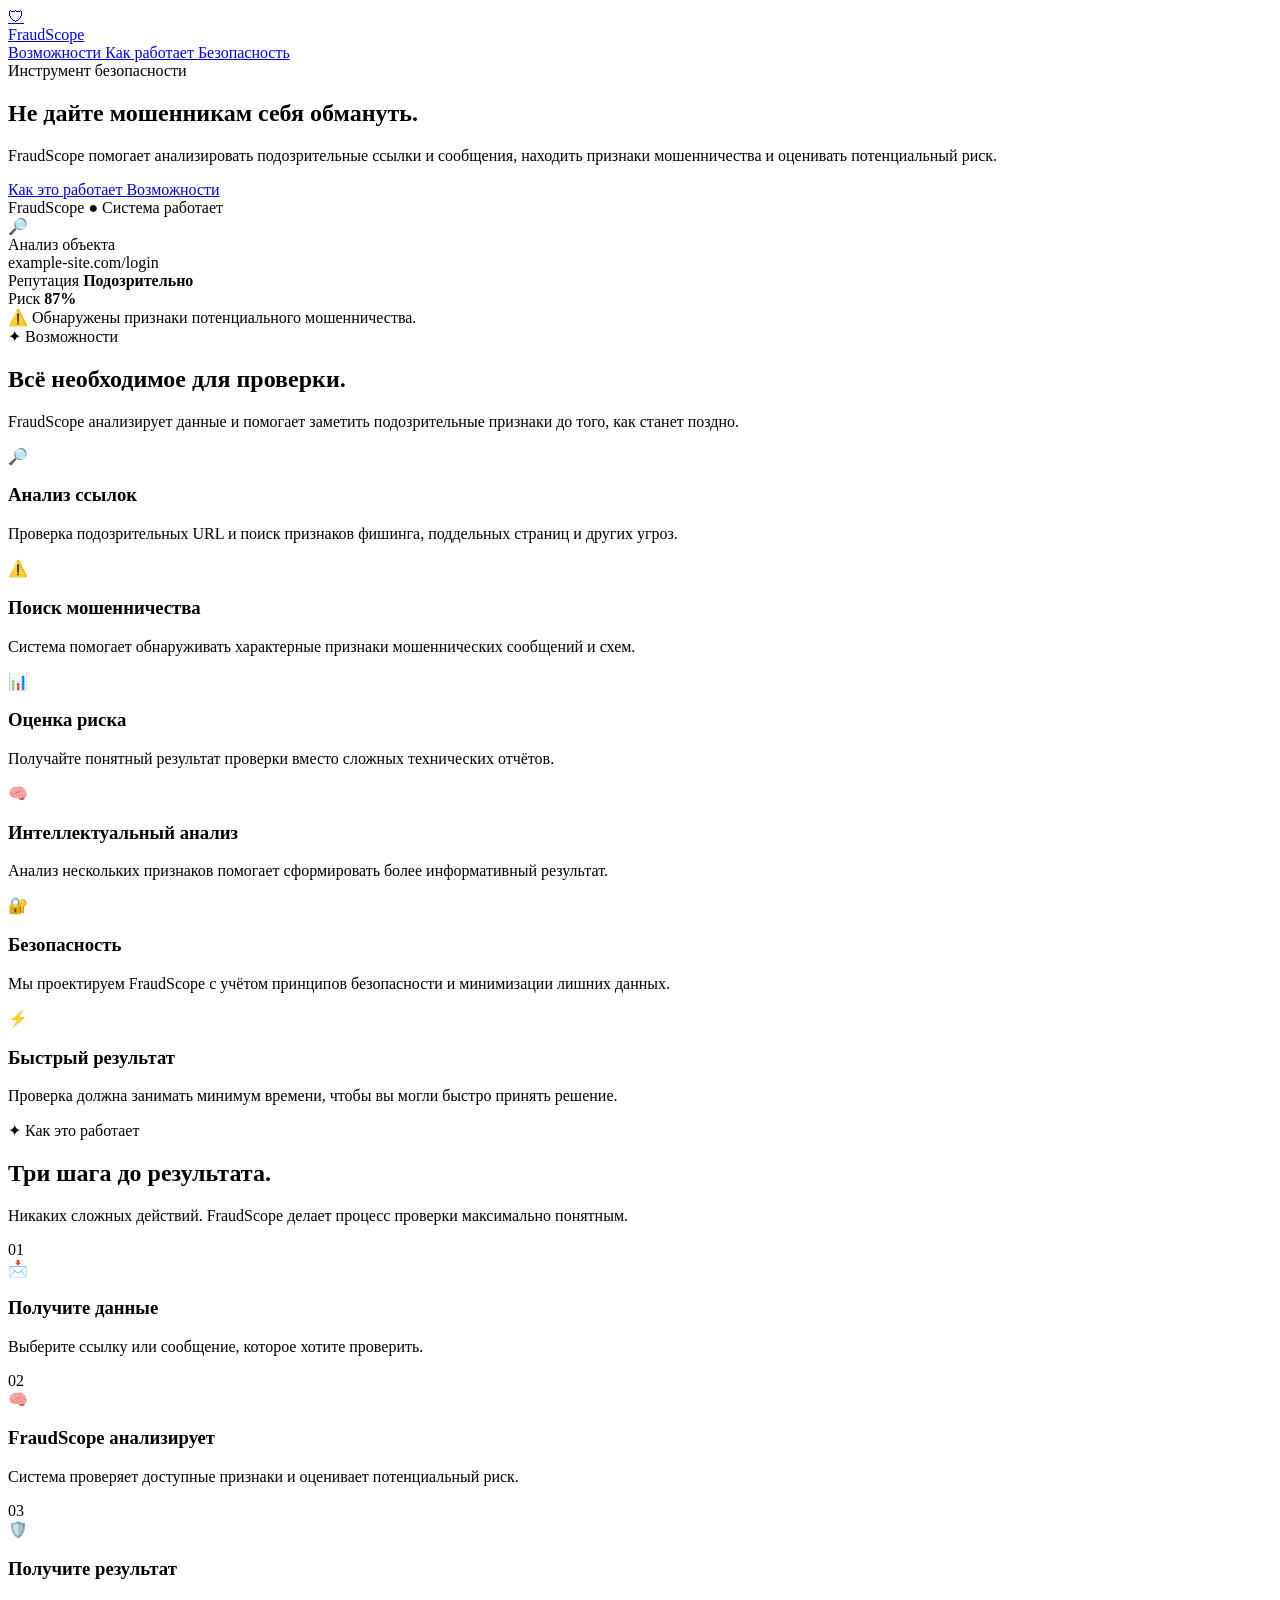
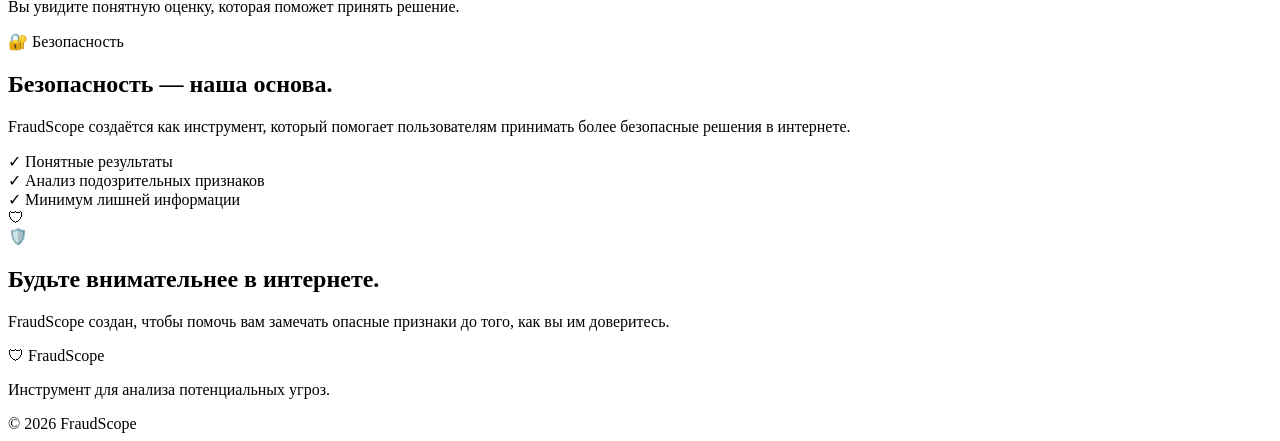
==== index.html @ 05d4e102 "Create index.html" ====
<!DOCTYPE html>
<html lang="ru">

<head>

    <meta charset="UTF-8">

    <meta
        name="viewport"
        content="width=device-width, initial-scale=1.0"
    >

    <meta
        name="description"
        content="FraudScope — интеллектуальный анализатор подозрительных ссылок и сообщений."
    >

    <title>FraudScope — защита от мошенничества</title>

    <link
        rel="stylesheet"
        href="style.css"
    >

</head>


<body>


    <!-- =========================
         NAVBAR
    ========================== -->

    <header class="navbar">

        <a
            href="index.html"
            class="logo"
        >

            <div class="logo-icon">
                🛡
            </div>

            <span>
                FraudScope
            </span>

        </a>


        <nav class="nav-links">

            <a href="#features">
                Возможности
            </a>

            <a href="#how">
                Как работает
            </a>

            <a href="#security">
                Безопасность
            </a>

        </nav>

    </header>



    <!-- =========================
         HERO
    ========================== -->

    <main>

        <section class="hero">


            <div class="hero-content">

                <div class="badge">
                    <span class="badge-dot"></span>
                    Инструмент безопасности
                </div>


                <h1>

                    Не дайте
                    <span>
                        мошенникам
                    </span>
                    себя обмануть.

                </h1>


                <p class="hero-description">

                    FraudScope помогает анализировать
                    подозрительные ссылки и сообщения,
                    находить признаки мошенничества
                    и оценивать потенциальный риск.

                </p>


                <div class="hero-buttons">

                    <a
                        href="#how"
                        class="button button-primary"
                    >
                        Как это работает
                    </a>


                    <a
                        href="#features"
                        class="button button-secondary"
                    >
                        Возможности
                    </a>

                </div>

            </div>



            <!-- ANALYSIS CARD -->

            <div class="analysis-wrapper">

                <div class="analysis-card">


                    <div class="analysis-top">

                        <span>
                            FraudScope
                        </span>

                        <span class="online">
                            ● Система работает
                        </span>

                    </div>


                    <div class="analysis-icon">
                        🔎
                    </div>


                    <div class="analysis-title">
                        Анализ объекта
                    </div>


                    <div class="analysis-url">
                        example-site.com/login
                    </div>


                    <div class="analysis-line">

                        <span>
                            Репутация
                        </span>

                        <strong class="danger">
                            Подозрительно
                        </strong>

                    </div>


                    <div class="analysis-line">

                        <span>
                            Риск
                        </span>

                        <strong class="risk">
                            87%
                        </strong>

                    </div>


                    <div class="risk-bar">

                        <div></div>

                    </div>


                    <div class="analysis-warning">

                        ⚠️ Обнаружены признаки
                        потенциального мошенничества.

                    </div>


                </div>

            </div>


        </section>



        <!-- =========================
             FEATURES
        ========================== -->

        <section
            class="features"
            id="features"
        >

            <div class="section-header">

                <div class="badge">
                    ✦ Возможности
                </div>


                <h2>
                    Всё необходимое
                    для проверки.
                </h2>


                <p>
                    FraudScope анализирует данные
                    и помогает заметить подозрительные
                    признаки до того, как станет поздно.
                </p>

            </div>


            <div class="feature-grid">


                <article class="feature-card">

                    <div class="feature-icon">
                        🔎
                    </div>

                    <h3>
                        Анализ ссылок
                    </h3>

                    <p>
                        Проверка подозрительных URL
                        и поиск признаков фишинга,
                        поддельных страниц и других угроз.
                    </p>

                </article>



                <article class="feature-card">

                    <div class="feature-icon">
                        ⚠️
                    </div>

                    <h3>
                        Поиск мошенничества
                    </h3>

                    <p>
                        Система помогает обнаруживать
                        характерные признаки мошеннических
                        сообщений и схем.
                    </p>

                </article>



                <article class="feature-card">

                    <div class="feature-icon">
                        📊
                    </div>

                    <h3>
                        Оценка риска
                    </h3>

                    <p>
                        Получайте понятный результат
                        проверки вместо сложных
                        технических отчётов.
                    </p>

                </article>



                <article class="feature-card">

                    <div class="feature-icon">
                        🧠
                    </div>

                    <h3>
                        Интеллектуальный анализ
                    </h3>

                    <p>
                        Анализ нескольких признаков
                        помогает сформировать более
                        информативный результат.
                    </p>

                </article>



                <article class="feature-card">

                    <div class="feature-icon">
                        🔐
                    </div>

                    <h3>
                        Безопасность
                    </h3>

                    <p>
                        Мы проектируем FraudScope
                        с учётом принципов безопасности
                        и минимизации лишних данных.
                    </p>

                </article>



                <article class="feature-card">

                    <div class="feature-icon">
                        ⚡
                    </div>

                    <h3>
                        Быстрый результат
                    </h3>

                    <p>
                        Проверка должна занимать
                        минимум времени, чтобы вы
                        могли быстро принять решение.
                    </p>

                </article>


            </div>

        </section>



        <!-- =========================
             HOW IT WORKS
        ========================== -->

        <section
            class="how"
            id="how"
        >

            <div class="section-header">

                <div class="badge">
                    ✦ Как это работает
                </div>


                <h2>
                    Три шага
                    до результата.
                </h2>


                <p>
                    Никаких сложных действий.
                    FraudScope делает процесс проверки
                    максимально понятным.
                </p>

            </div>


            <div class="steps">


                <article class="step">

                    <span class="step-number">
                        01
                    </span>

                    <div class="step-icon">
                        📩
                    </div>

                    <h3>
                        Получите данные
                    </h3>

                    <p>
                        Выберите ссылку или сообщение,
                        которое хотите проверить.
                    </p>

                </article>



                <div class="step-line"></div>



                <article class="step">

                    <span class="step-number">
                        02
                    </span>

                    <div class="step-icon">
                        🧠
                    </div>

                    <h3>
                        FraudScope анализирует
                    </h3>

                    <p>
                        Система проверяет доступные
                        признаки и оценивает потенциальный риск.
                    </p>

                </article>



                <div class="step-line"></div>



                <article class="step">

                    <span class="step-number">
                        03
                    </span>

                    <div class="step-icon">
                        🛡️
                    </div>

                    <h3>
                        Получите результат
                    </h3>

                    <p>
                        Вы увидите понятную оценку,
                        которая поможет принять решение.
                    </p>

                </article>


            </div>

        </section>



        <!-- =========================
             SECURITY
        ========================== -->

        <section
            class="security"
            id="security"
        >

            <div class="security-card">


                <div class="security-content">

                    <div class="badge">
                        🔐 Безопасность
                    </div>


                    <h2>
                        Безопасность —
                        наша основа.
                    </h2>


                    <p>
                        FraudScope создаётся как инструмент,
                        который помогает пользователям
                        принимать более безопасные решения
                        в интернете.
                    </p>


                    <div class="security-points">

                        <div>
                            <span>✓</span>
                            Понятные результаты
                        </div>

                        <div>
                            <span>✓</span>
                            Анализ подозрительных признаков
                        </div>

                        <div>
                            <span>✓</span>
                            Минимум лишней информации
                        </div>

                    </div>

                </div>


                <div class="security-shield">

                    <div class="shield-glow">
                        🛡
                    </div>

                </div>


            </div>

        </section>



        <!-- =========================
             CTA
        ========================== -->

        <section class="cta">

            <div class="cta-content">

                <span class="cta-icon">
                    🛡️
                </span>


                <h2>
                    Будьте внимательнее
                    в интернете.
                </h2>


                <p>
                    FraudScope создан, чтобы помочь
                    вам замечать опасные признаки
                    до того, как вы им доверитесь.
                </p>

            </div>

        </section>

    </main>



    <!-- =========================
         FOOTER
    ========================== -->

    <footer>

        <div class="footer-logo">
            🛡 FraudScope
        </div>

        <p>
            Инструмент для анализа
            потенциальных угроз.
        </p>

        <span>
            © 2026 FraudScope
        </span>

    </footer>


    <script src="script.js"></script>

</body>

</html>
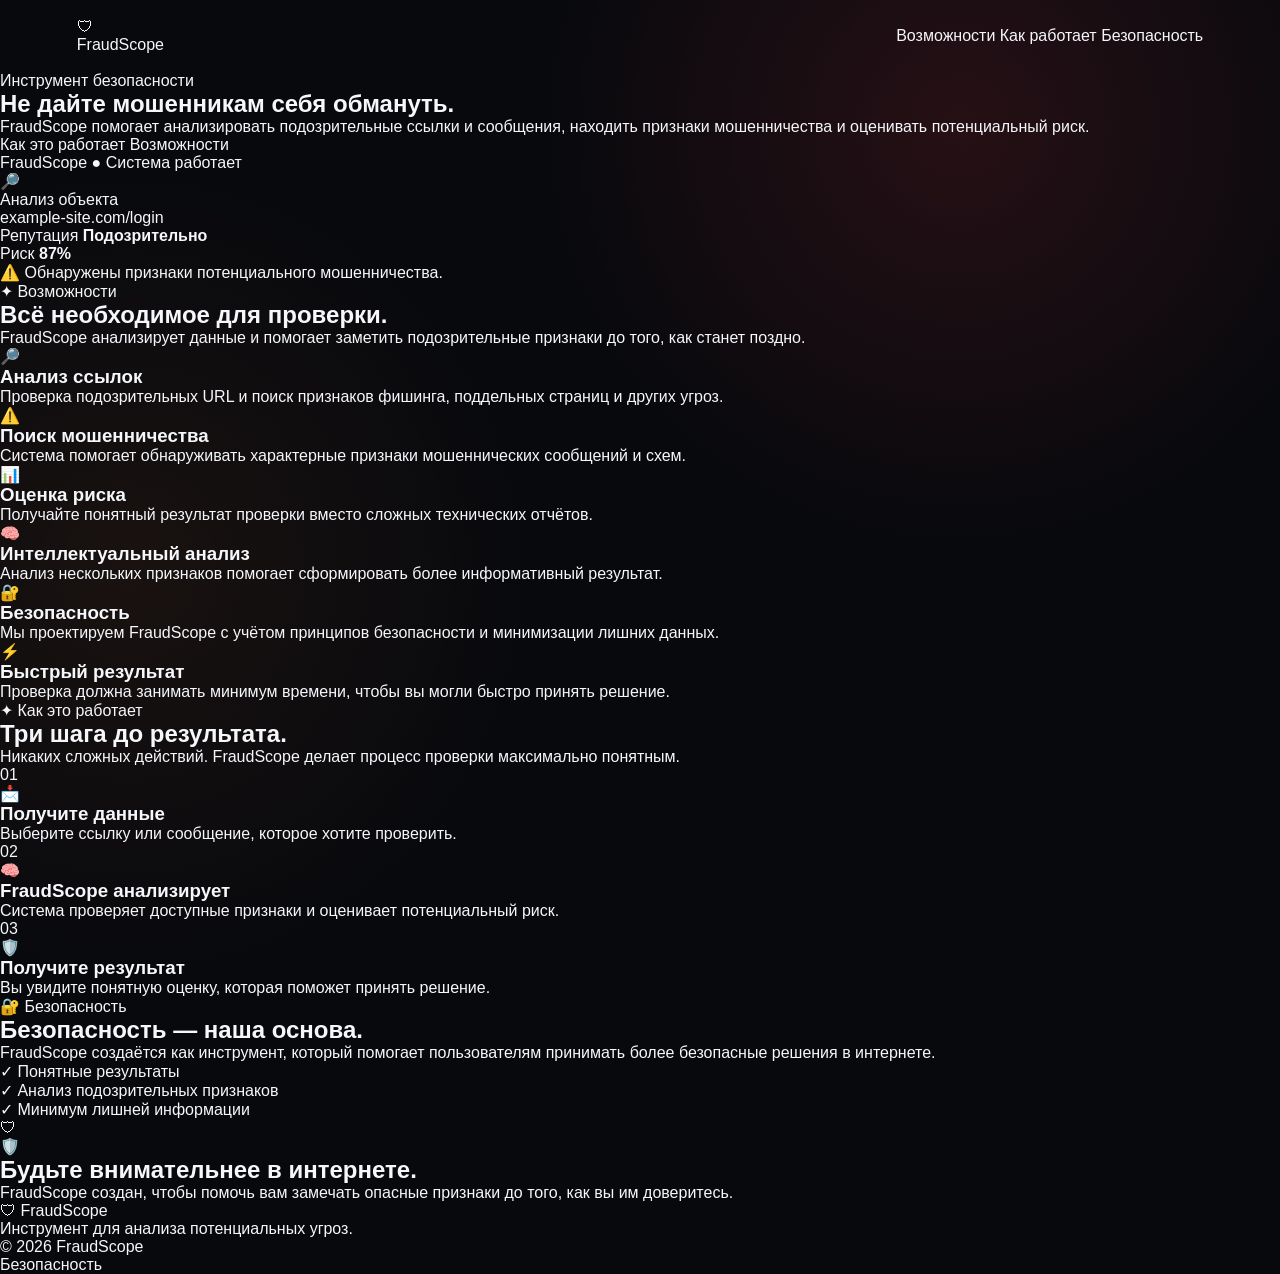
==== commit c34bd346: "Update index.html" ====
--- a/index.html
+++ b/index.html
@@ -621,3 +621,6 @@
 </body>
 
 </html>
+<a href="guide.html">
+    Безопасность
+</a>
--- a/style.css
+++ b/style.css
@@ -0,0 +1,1624 @@
+/* =========================================
+   FRAUDSCOPE
+   MAIN STYLES
+========================================= */
+
+:root {
+    --bg: #08090d;
+    --bg-soft: #0d0f15;
+    --card: rgba(255, 255, 255, 0.045);
+    --card-hover: rgba(255, 255, 255, 0.07);
+
+    --text: #f5f7fb;
+    --text-soft: #a6aab5;
+    --text-muted: #707581;
+
+    --red: #ff4d5a;
+    --red-dark: #d92f3d;
+    --orange: #ff8a3d;
+
+    --border: rgba(255, 255, 255, 0.08);
+
+    --radius: 20px;
+}
+
+
+/* =========================================
+   RESET
+========================================= */
+
+* {
+    margin: 0;
+    padding: 0;
+
+    box-sizing: border-box;
+}
+
+
+html {
+    scroll-behavior: smooth;
+}
+
+
+body {
+    min-height: 100vh;
+
+    color: var(--text);
+
+    background:
+        radial-gradient(
+            circle at 75% 10%,
+            rgba(255, 67, 82, 0.12),
+            transparent 28%
+        ),
+
+        radial-gradient(
+            circle at 10% 45%,
+            rgba(255, 138, 61, 0.07),
+            transparent 30%
+        ),
+
+        var(--bg);
+
+    font-family:
+        Inter,
+        -apple-system,
+        BlinkMacSystemFont,
+        "Segoe UI",
+        sans-serif;
+
+    overflow-x: hidden;
+}
+
+
+a {
+    color: inherit;
+
+    text-decoration: none;
+}
+
+
+button,
+input {
+    font-family: inherit;
+}
+
+
+/* =========================================
+   NAVBAR
+========================================= */
+
+.navbar {
+    position: sticky;
+
+    top: 0;
+
+    z-index: 100;
+
+    width: 100%;
+
+    height: 72px;
+
+    display: flex;
+
+    align-items: center;
+
+    justify-content: space-between;
+
+    padding:
+        0 6%;
+
+    background:
+        rgba(8, 9,
+/* =========================================
+   CHECK PAGE
+========================================= */
+
+.check-page {
+    min-height: calc(100vh - 72px);
+
+    display: flex;
+
+    align-items: center;
+    justify-content: center;
+
+    padding:
+        80px 20px;
+}
+
+
+.check-container {
+    width: min(720px, 100%);
+
+    text-align: center;
+}
+
+
+.check-container h1 {
+    margin-bottom: 18px;
+
+    font-size:
+        clamp(40px, 6vw, 64px);
+
+    line-height: 1;
+
+    letter-spacing:
+        -3px;
+}
+
+
+.check-description {
+    max-width: 550px;
+
+    margin:
+        0 auto 35px;
+
+    color: var(--text-soft);
+
+    font-size: 15px;
+
+    line-height: 1.7;
+}
+
+
+/* =========================================
+   CHECK FORM
+========================================= */
+
+.check-form {
+    display: flex;
+
+    gap: 10px;
+
+    padding: 8px;
+
+    border:
+        1px solid
+        rgba(255, 255, 255, 0.1);
+
+    border-radius: 15px;
+
+    background:
+        rgba(255, 255, 255, 0.045);
+
+    box-shadow:
+        0 20px 60px
+        rgba(0, 0, 0, .25);
+}
+
+
+.url-input-wrapper {
+    flex: 1;
+
+    display: flex;
+
+    align-items: center;
+
+    gap: 10px;
+
+    padding:
+        0 12px;
+}
+
+
+.url-input-wrapper span {
+    opacity: .65;
+}
+
+
+.url-input-wrapper input {
+    width: 100%;
+
+    height: 48px;
+
+    border: none;
+
+    outline: none;
+
+    color: white;
+
+    background: transparent;
+
+    font-size: 13px;
+}
+
+
+.url-input-wrapper input::placeholder {
+    color: #666b76;
+}
+
+
+.check-form .button {
+    border: none;
+
+    cursor: pointer;
+}
+
+
+.check-note {
+    margin-top: 15px;
+
+    color: var(--text-muted);
+
+    font-size: 10px;
+
+    line-height: 1.5;
+}
+
+
+/* =========================================
+   RESULT
+========================================= */
+
+.check-result {
+    margin-top: 35px;
+
+    padding: 35px;
+
+    border:
+        1px solid
+        var(--border);
+
+    border-radius: 22px;
+
+    background:
+        rgba(255, 255, 255, .035);
+
+    transition:
+        border .3s ease,
+        background .3s ease;
+}
+
+
+.result-icon {
+    width: 62px;
+    height: 62px;
+
+    display: flex;
+
+    align-items: center;
+    justify-content: center;
+
+    margin:
+        0 auto 18px;
+
+    border-radius: 17px;
+
+    background:
+        rgba(255, 255, 255, .05);
+
+    font-size: 27px;
+}
+
+
+.check-result h2 {
+    margin-bottom: 10px;
+
+    font-size: 22px;
+}
+
+
+.check-result p {
+    color: var(--text-soft);
+
+    font-size: 12px;
+}
+
+
+.check-result code {
+    display: block;
+
+    max-width: 100%;
+
+    margin-top: 12px;
+
+    padding: 10px;
+
+    overflow: hidden;
+
+    border-radius: 8px;
+
+    color: #aeb4c0;
+
+    background:
+        rgba(0, 0, 0, .25);
+
+    font-family:
+        monospace;
+
+    font-size: 10px;
+
+    white-space: nowrap;
+
+    text-overflow: ellipsis;
+}
+
+
+/* =========================================
+   RESULT RISK
+========================================= */
+
+.result-risk {
+    margin:
+        20px 0 12px;
+
+    font-size: 35px;
+
+    font-weight: 700;
+}
+
+
+.result-bar {
+    width: 100%;
+    height: 7px;
+
+    margin-bottom: 20px;
+
+    overflow: hidden;
+
+    border-radius: 99px;
+
+    background:
+        rgba(255, 255, 255, .08);
+}
+
+
+.result-bar div {
+    height: 100%;
+
+    border-radius: inherit;
+
+    background:
+        var(--red);
+
+    transition:
+        width 1s ease;
+}
+
+
+/* =========================================
+   RESULT STATES
+========================================= */
+
+.check-result.danger {
+    border-color:
+        rgba(255, 77, 90, .25);
+
+    background:
+        rgba(255, 77, 90, .045);
+}
+
+
+.check-result.danger .result-risk {
+    color:
+        var(--red);
+}
+
+
+.check-result.danger .result-bar div {
+    background:
+        linear-gradient(
+            90deg,
+            var(--orange),
+            var(--red)
+        );
+}
+
+
+.check-result.warning {
+    border-color:
+        rgba(255, 154, 74, .2);
+}
+
+
+.check-result.warning .result-risk {
+    color:
+        var(--orange);
+}
+
+
+.check-result.warning .result-bar div {
+    background:
+        var(--orange);
+}
+
+
+.check-result.safe {
+    border-color:
+        rgba(77, 220, 145, .18);
+
+    background:
+        rgba(77, 220, 145, .025);
+}
+
+
+.check-result.safe .result-risk {
+    color:
+        #55d995;
+}
+
+
+.check-result.safe .result-bar div {
+    background:
+        #55d995;
+}
+
+
+.result-warning {
+    margin-top: 18px;
+
+    padding: 12px;
+
+    border-radius: 10px;
+
+    color: #ffaaa0;
+
+    background:
+        rgba(255, 77, 90, .07);
+
+    font-size: 11px;
+
+    line-height: 1.5;
+}
+
+
+.result-safe {
+    margin-top: 18px;
+
+    padding: 12px;
+
+    border-radius: 10px;
+
+    color: #70dfa3;
+
+    background:
+        rgba(77, 220, 145, .06);
+
+    font-size: 11px;
+}
+
+
+/* =========================================
+   LOADING
+========================================= */
+
+.loading-bar {
+    width: 100%;
+    height: 5px;
+
+    margin-top: 25px;
+
+    overflow: hidden;
+
+    border-radius: 99px;
+
+    background:
+        rgba(255, 255, 255, .07);
+}
+
+
+.loading-bar div {
+    width: 35%;
+    height: 100%;
+
+    border-radius: inherit;
+
+    background:
+        linear-gradient(
+            90deg,
+            var(--red),
+            var(--orange)
+        );
+
+    animation:
+        loading 1.2s ease-in-out infinite;
+}
+
+
+@keyframes loading {
+
+    0% {
+        transform:
+            translateX(-120%);
+    }
+
+    100% {
+        transform:
+            translateX(320%);
+    }
+
+}
+
+
+/* =========================================
+   MOBILE
+========================================= */
+
+@media (max-width: 600px) {
+
+    .check-page {
+        padding:
+            60px 15px;
+    }
+
+
+    .check-container h1 {
+        letter-spacing:
+            -2px;
+    }
+
+
+    .check-form {
+        flex-direction: column;
+
+        padding: 10px;
+    }
+
+
+    .url-input-wrapper {
+        width: 100%;
+    }
+
+
+    .check-form .button {
+        width: 100%;
+    }
+
+
+    .check-result {
+        padding: 25px 18px;
+    }
+
+}
+/* =========================================
+   ABOUT PAGE
+========================================= */
+
+.about-hero {
+    width: min(900px, 88%);
+
+    margin: auto;
+
+    padding:
+        120px 0 90px;
+
+    text-align: center;
+}
+
+
+.about-hero h1 {
+    margin-bottom: 25px;
+
+    font-size:
+        clamp(45px, 7vw, 75px);
+
+    line-height: 1;
+
+    letter-spacing:
+        -4px;
+}
+
+
+.about-hero h1 span {
+    display: block;
+
+    background:
+        linear-gradient(
+            90deg,
+            var(--red),
+            var(--orange)
+        );
+
+    -webkit-background-clip: text;
+
+    -webkit-text-fill-color:
+        transparent;
+}
+
+
+.about-hero p {
+    max-width: 650px;
+
+    margin: auto;
+
+    color: var(--text-soft);
+
+    font-size: 16px;
+
+    line-height: 1.8;
+}
+
+
+/* =========================================
+   ABOUT SECTION
+========================================= */
+
+.about-section {
+    width: min(1000px, 88%);
+
+    margin: auto;
+
+    padding:
+        40px 0 100px;
+}
+
+
+.about-card {
+    display: grid;
+
+    grid-template-columns:
+        110px 1fr;
+
+    gap: 35px;
+
+    padding: 45px;
+
+    border:
+        1px solid
+        var(--border);
+
+    border-radius: 24px;
+
+    background:
+        linear-gradient(
+            135deg,
+            rgba(255, 77, 90, .07),
+            rgba(255, 255, 255, .025)
+        );
+}
+
+
+.about-card-icon {
+    width: 80px;
+    height: 80px;
+
+    display: flex;
+
+    align-items: center;
+    justify-content: center;
+
+    border-radius: 22px;
+
+    background:
+        rgba(255, 77, 90, .08);
+
+    font-size: 34px;
+}
+
+
+.about-card h2 {
+    max-width: 650px;
+
+    margin:
+        5px 0 20px;
+
+    font-size:
+        clamp(30px, 4vw, 46px);
+
+    line-height: 1.05;
+
+    letter-spacing:
+        -2px;
+}
+
+
+.about-card p {
+    max-width: 680px;
+
+    margin-bottom: 15px;
+
+    color: var(--text-soft);
+
+    font-size: 14px;
+
+    line-height: 1.8;
+}
+
+
+/* =========================================
+   PRINCIPLES
+========================================= */
+
+.principles {
+    width: min(1200px, 88%);
+
+    margin: auto;
+
+    padding:
+        100px 0;
+}
+
+
+.principles-grid {
+    display: grid;
+
+    grid-template-columns:
+        repeat(2, 1fr);
+
+    gap: 15px;
+}
+
+
+.principle {
+    position: relative;
+
+    padding: 30px;
+
+    border:
+        1px solid
+        var(--border);
+
+    border-radius:
+        var(--radius);
+
+    background:
+        var(--card);
+
+    transition:
+        transform .25s ease,
+        background .25s ease,
+        border-color .25s ease;
+}
+
+
+.principle:hover {
+    transform:
+        translateY(-5px);
+
+    background:
+        var(--card-hover);
+
+    border-color:
+        rgba(255, 77, 90, .18);
+}
+
+
+.principle > span {
+    position: absolute;
+
+    top: 25px;
+
+    right: 25px;
+
+    color:
+        rgba(255, 255, 255, .2);
+
+    font-size: 11px;
+
+    font-weight: 700;
+}
+
+
+.principle-icon {
+    width: 50px;
+    height: 50px;
+
+    display: flex;
+
+    align-items: center;
+    justify-content: center;
+
+    margin-bottom: 22px;
+
+    border-radius: 14px;
+
+    background:
+        rgba(255, 77, 90, .08);
+
+    font-size: 21px;
+}
+
+
+.principle h3 {
+    margin-bottom: 10px;
+
+    font-size: 17px;
+}
+
+
+.principle p {
+    color: var(--text-soft);
+
+    font-size: 12px;
+
+    line-height: 1.7;
+}
+
+
+/* =========================================
+   ROADMAP
+========================================= */
+
+.roadmap {
+    width: min(900px, 88%);
+
+    margin: auto;
+
+    padding:
+        100px 0;
+}
+
+
+.roadmap-list {
+    position: relative;
+
+    display: flex;
+
+    flex-direction: column;
+
+    gap: 30px;
+}
+
+
+.roadmap-list::before {
+    content: "";
+
+    position: absolute;
+
+    left: 20px;
+
+    top: 20px;
+
+    bottom: 20px;
+
+    width: 1px;
+
+    background:
+        rgba(255, 255, 255, .08);
+}
+
+
+.roadmap-item {
+    position: relative;
+
+    display: grid;
+
+    grid-template-columns:
+        42px 1fr;
+
+    gap: 22px;
+
+    align-items: start;
+}
+
+
+.roadmap-marker {
+    position: relative;
+
+    z-index: 2;
+
+    width: 42px;
+    height: 42px;
+
+    display: flex;
+
+    align-items: center;
+    justify-content: center;
+
+    border:
+        1px solid
+        rgba(255, 255, 255, .1);
+
+    border-radius: 50%;
+
+    color: var(--text-muted);
+
+    background:
+        var(--bg);
+
+    font-size: 11px;
+
+    font-weight: 700;
+}
+
+
+.roadmap-item.active
+.roadmap-marker {
+    color: white;
+
+    background:
+        var(--red);
+
+    border-color:
+        var(--red);
+
+    box-shadow:
+        0 0 20px
+        rgba(255, 77, 90, .2);
+}
+
+
+.roadmap-item span {
+    display: block;
+
+    margin-bottom: 6px;
+
+    color:
+        var(--red);
+
+    font-size: 10px;
+
+    font-weight: 700;
+
+    text-transform: uppercase;
+}
+
+
+.roadmap-item h3 {
+    margin-bottom: 8px;
+
+    font-size: 18px;
+}
+
+
+.roadmap-item p {
+    max-width: 550px;
+
+    color: var(--text-soft);
+
+    font-size: 12px;
+
+    line-height: 1.7;
+}
+
+
+/* =========================================
+   DISCLAIMER
+========================================= */
+
+.about-disclaimer {
+    width: min(900px, 88%);
+
+    margin:
+        40px auto 120px;
+
+    display: flex;
+
+    gap: 18px;
+
+    padding: 25px;
+
+    border:
+        1px solid
+        rgba(255, 160, 70, .14);
+
+    border-radius: 17px;
+
+    background:
+        rgba(255, 160, 70, .04);
+}
+
+
+.disclaimer-icon {
+    font-size: 22px;
+}
+
+
+.about-disclaimer h3 {
+    margin-bottom: 7px;
+
+    font-size: 14px;
+}
+
+
+.about-disclaimer p {
+    color: var(--text-soft);
+
+    font-size: 11px;
+
+    line-height: 1.7;
+}
+
+
+/* =========================================
+   ABOUT MOBILE
+========================================= */
+
+@media (max-width: 650px) {
+
+    .about-hero {
+        padding:
+            80px 0 60px;
+    }
+
+
+    .about-hero h1 {
+        letter-spacing:
+            -2.5px;
+    }
+
+
+    .about-card {
+        grid-template-columns: 1fr;
+
+        padding: 30px;
+    }
+
+
+    .principles-grid {
+        grid-template-columns: 1fr;
+    }
+
+
+    .roadmap {
+        padding:
+            70px 0;
+    }
+
+
+    .about-disclaimer {
+        margin-bottom: 70px;
+    }
+
+}
+/* =========================================
+   GUIDE PAGE
+========================================= */
+
+.guide-hero {
+    width: min(900px, 88%);
+
+    margin: auto;
+
+    padding:
+        120px 0 70px;
+
+    text-align: center;
+}
+
+
+.guide-hero h1 {
+    margin-bottom: 24px;
+
+    font-size:
+        clamp(42px, 6vw, 70px);
+
+    line-height: 1;
+
+    letter-spacing:
+        -3px;
+}
+
+
+.guide-hero h1 span {
+    display: block;
+
+    background:
+        linear-gradient(
+            90deg,
+            var(--red),
+            var(--orange)
+        );
+
+    -webkit-background-clip: text;
+
+    -webkit-text-fill-color:
+        transparent;
+}
+
+
+.guide-hero p {
+    max-width: 650px;
+
+    margin: auto;
+
+    color: var(--text-soft);
+
+    font-size: 15px;
+
+    line-height: 1.8;
+}
+
+
+/* =========================================
+   WARNING
+========================================= */
+
+.guide-warning {
+    width: min(850px, 88%);
+
+    margin:
+        20px auto 100px;
+
+    display: flex;
+
+    align-items: flex-start;
+
+    gap: 18px;
+
+    padding: 24px;
+
+    border:
+        1px solid
+        rgba(255, 154, 74, .18);
+
+    border-radius: 18px;
+
+    background:
+        rgba(255, 154, 74, .045);
+}
+
+
+.guide-warning-icon {
+    font-size: 25px;
+}
+
+
+.guide-warning h3 {
+    margin-bottom: 7px;
+
+    font-size: 14px;
+}
+
+
+.guide-warning p {
+    color: var(--text-soft);
+
+    font-size: 12px;
+
+    line-height: 1.7;
+}
+
+
+/* =========================================
+   GUIDE SECTION
+========================================= */
+
+.guide-section {
+    width: min(1200px, 88%);
+
+    margin: auto;
+
+    padding:
+        90px 0;
+}
+
+
+.guide-grid {
+    display: grid;
+
+    grid-template-columns:
+        repeat(3, 1fr);
+
+    gap: 14px;
+}
+
+
+.guide-card {
+    position: relative;
+
+    min-height: 270px;
+
+    padding: 30px;
+
+    overflow: hidden;
+
+    border:
+        1px solid
+        var(--border);
+
+    border-radius:
+        var(--radius);
+
+    background:
+        var(--card);
+
+    transition:
+        transform .25s ease,
+        background .25s ease,
+        border-color .25s ease;
+}
+
+
+.guide-card:hover {
+    transform:
+        translateY(-5px);
+
+    background:
+        var(--card-hover);
+
+    border-color:
+        rgba(255, 77, 90, .18);
+}
+
+
+.guide-number {
+    position: absolute;
+
+    top: 25px;
+
+    right: 25px;
+
+    color:
+        rgba(255, 255, 255, .15);
+
+    font-size: 11px;
+
+    font-weight: 700;
+}
+
+
+.guide-icon {
+    width: 50px;
+    height: 50px;
+
+    display: flex;
+
+    align-items: center;
+    justify-content: center;
+
+    margin-bottom: 25px;
+
+    border-radius: 14px;
+
+    background:
+        rgba(255, 77, 90, .08);
+
+    font-size: 22px;
+}
+
+
+.guide-card h3 {
+    margin-bottom: 10px;
+
+    font-size: 16px;
+}
+
+
+.guide-card p {
+    color: var(--text-soft);
+
+    font-size: 12px;
+
+    line-height: 1.75;
+}
+
+
+/* =========================================
+   PHISHING
+========================================= */
+
+.phishing-section {
+    width: min(900px, 88%);
+
+    margin: auto;
+
+    padding:
+        90px 0;
+}
+
+
+.phishing-example {
+    overflow: hidden;
+
+    border:
+        1px solid
+        var(--border);
+
+    border-radius: 20px;
+
+    background:
+        #101218;
+
+    box-shadow:
+        0 30px 70px
+        rgba(0, 0, 0, .3);
+}
+
+
+.browser-top {
+    display: flex;
+
+    gap: 7px;
+
+    padding: 14px 17px;
+
+    border-bottom:
+        1px solid
+        rgba(255, 255, 255, .06);
+
+    background:
+        #0c0e13;
+}
+
+
+.browser-dot {
+    width: 8px;
+    height: 8px;
+
+    border-radius: 50%;
+}
+
+
+.browser-dot.red {
+    background: #ff5c63;
+}
+
+
+.browser-dot.yellow {
+    background: #ffbd4a;
+}
+
+
+.browser-dot.green {
+    background: #55d995;
+}
+
+
+.browser-address {
+    display: flex;
+
+    align-items: center;
+
+    gap: 10px;
+
+    margin: 18px;
+
+    padding: 11px 14px;
+
+    border-radius: 9px;
+
+    color: #969ba7;
+
+    background:
+        rgba(255, 255, 255, .045);
+
+    font-family: monospace;
+
+    font-size: 11px;
+}
+
+
+.phishing-content {
+    padding:
+        35px;
+
+    text-align: center;
+}
+
+
+.phishing-alert {
+    width: 60px;
+    height: 60px;
+
+    display: flex;
+
+    align-items: center;
+    justify-content: center;
+
+    margin:
+        0 auto 18px;
+
+    border-radius: 17px;
+
+    background:
+        rgba(255, 77, 90, .09);
+
+    font-size: 27px;
+}
+
+
+.phishing-content h3 {
+    margin-bottom: 12px;
+
+    font-size: 19px;
+}
+
+
+.phishing-content p {
+    max-width: 650px;
+
+    margin: auto;
+
+    color: var(--text-soft);
+
+    font-size: 12px;
+
+    line-height: 1.8;
+}
+
+
+/* =========================================
+   CHECKLIST
+========================================= */
+
+.checklist-section {
+    width: min(900px, 88%);
+
+    margin: auto;
+
+    padding:
+        90px 0;
+}
+
+
+.checklist-card {
+    padding: 45px;
+
+    border:
+        1px solid
+        rgba(255, 255, 255, .08);
+
+    border-radius: 24px;
+
+    background:
+        linear-gradient(
+            135deg,
+            rgba(255, 77, 90, .055),
+            rgba(255, 255, 255, .025)
+        );
+}
+
+
+.checklist-header {
+    margin-bottom: 35px;
+}
+
+
+.checklist-header h2 {
+    max-width: 600px;
+
+    margin-top: 5px;
+
+    font-size:
+        clamp(30px, 4vw, 45px);
+
+    line-height: 1.05;
+
+    letter-spacing:
+        -2px;
+}
+
+
+.checklist {
+    display: flex;
+
+    flex-direction: column;
+
+    gap: 10px;
+}
+
+
+.checklist-item {
+    display: flex;
+
+    align-items: center;
+
+    gap: 15px;
+
+    padding: 14px;
+
+    border-radius: 12px;
+
+    background:
+        rgba(255, 255, 255, .035);
+}
+
+
+.checklist-item > span {
+    width: 28px;
+    height: 28px;
+
+    display: flex;
+
+    align-items: center;
+    justify-content: center;
+
+    flex-shrink: 0;
+
+    border-radius: 50%;
+
+    color: #ff8a91;
+
+    background:
+        rgba(255, 77, 90, .08);
+
+    font-size: 11px;
+
+    font-weight: 700;
+}
+
+
+.checklist-item p {
+    color: #c9ccd4;
+
+    font-size: 12px;
+}
+
+
+/* =========================================
+   GUIDE CTA
+========================================= */
+
+.guide-cta {
+    width: min(800px, 88%);
+
+    margin:
+        50px auto 120px;
+
+    text-align: center;
+}
+
+
+.guide-cta-icon {
+    margin-bottom: 20px;
+
+    font-size: 40px;
+}
+
+
+.guide-cta h2 {
+    margin-bottom: 17px;
+
+    font-size:
+        clamp(30px, 5vw, 50px);
+
+    line-height: 1;
+
+    letter-spacing:
+        -2px;
+}
+
+
+.guide-cta p {
+    max-width: 620px;
+
+    margin:
+        0 auto 28px;
+
+    color: var(--text-soft);
+
+    font-size: 13px;
+
+    line-height: 1.8;
+}
+
+
+/* =========================================
+   GUIDE MOBILE
+========================================= */
+
+@media (max-width: 900px) {
+
+    .guide-grid {
+        grid-template-columns:
+            repeat(2, 1fr);
+    }
+
+}
+
+
+@media (max-width: 600px) {
+
+    .guide-hero {
+        padding:
+            80px 0 55px;
+    }
+
+
+    .guide-hero h1 {
+        letter-spacing:
+            -2px;
+    }
+
+
+    .guide-grid {
+        grid-template-columns: 1fr;
+    }
+
+
+    .guide-warning {
+        margin-bottom: 60px;
+    }
+
+
+    .checklist-card {
+        padding: 28px 20px;
+    }
+
+
+    .phishing-content {
+        padding: 25px 20px;
+    }
+
+}
